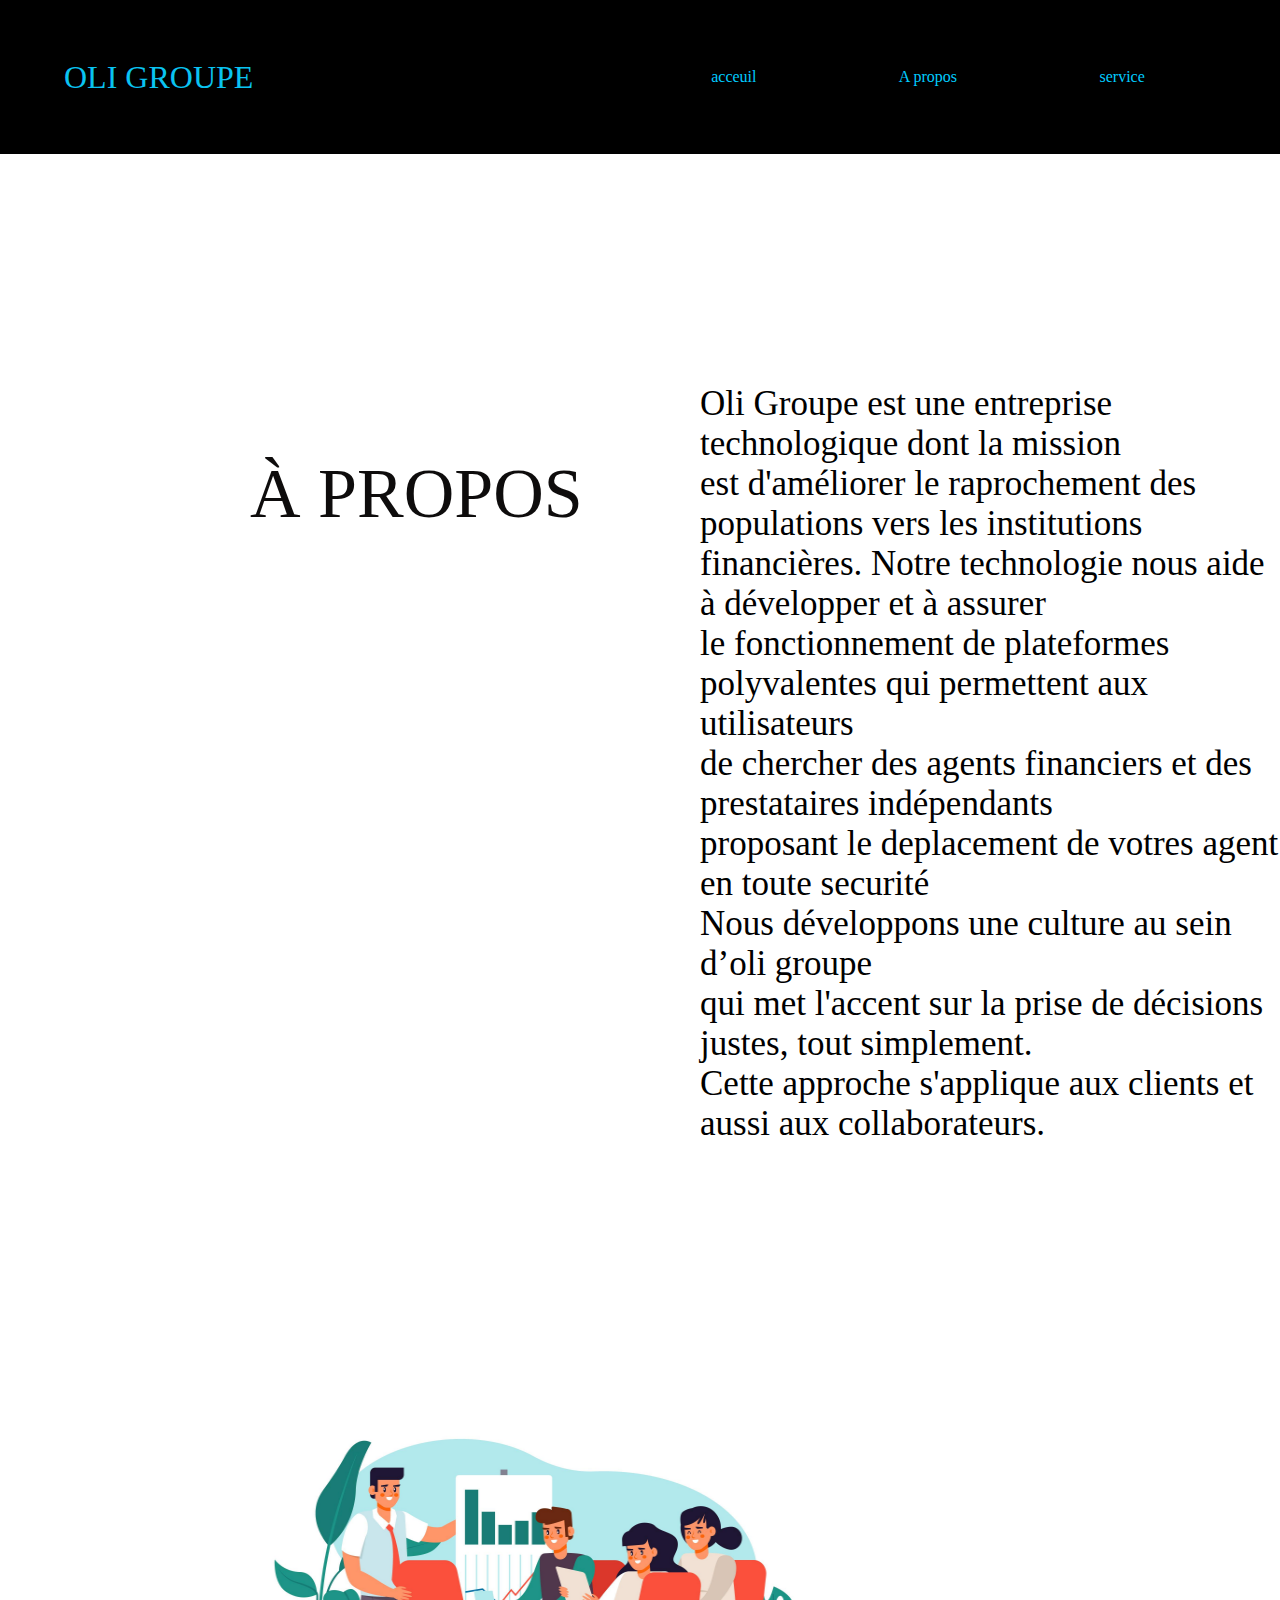
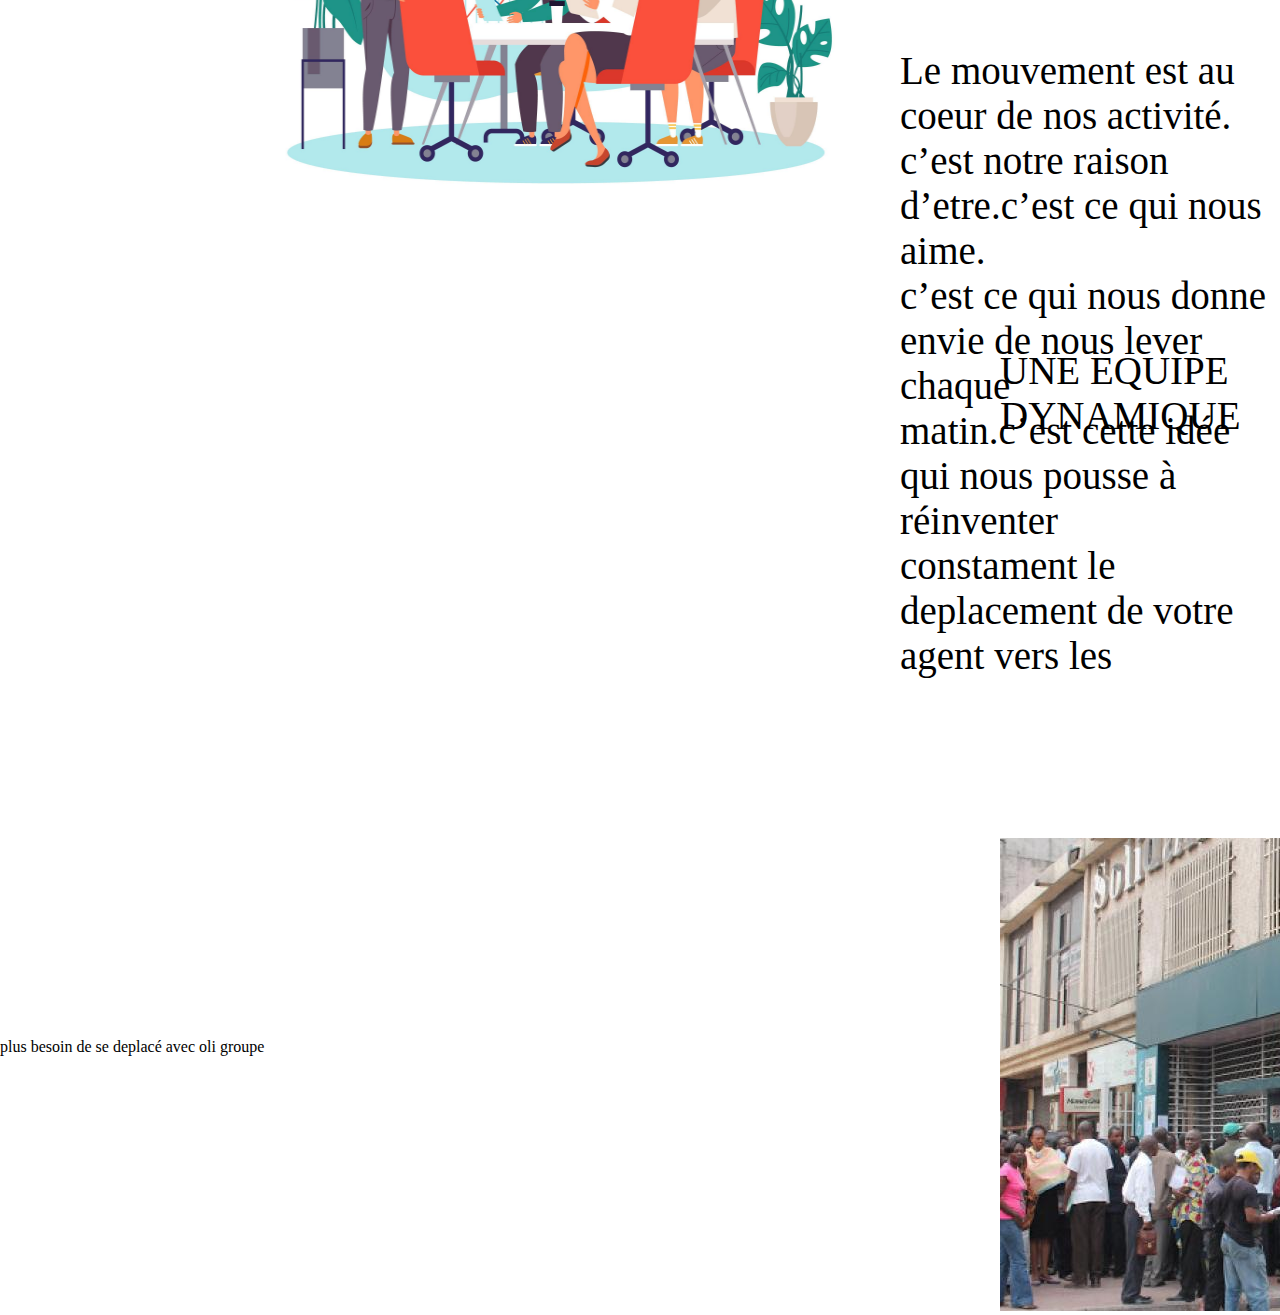
==== html/ apropos.html @ d0546ad8 "ajg" ====
<!DOCTYPE html>
<html lang="en">
<head>
    <meta charset="UTF-8">
    <meta name="viewport" content="width=device-width, initial-scale=1.0">
    <link rel="stylesheet" href="../css/apropos.css">
    <title>Document</title>
</head>
<body>
    <header class="main-head">
        <nav>
            <h1 id="logo">OLI GROUPE</h1>
            <ul>
                <li><a href="../index.html">acceuil</a></li>
                <li><a href="#">A propos</a></li>
                <li><a href="#">service</a></li>
            </ul>
        </nav>
    </header>
    <div class="tete">
       <p class="propo">À PROPOS</p>
       <div class="textap">
        <p>Oli Groupe est une entreprise technologique dont la mission</p>
        <p> est d'améliorer le raprochement  des populations vers les institutions </p>
        <p>  financières. Notre technologie nous aide à développer et à assurer </p>
        <p> le fonctionnement de plateformes polyvalentes qui permettent aux utilisateurs</p>
        <p>  de chercher des agents financiers et des prestataires indépendants</p>
        <p>
        proposant le deplacement de votres agent en toute securité</p>
        <p>Nous développons une culture au sein d’oli groupe</p>
        <p>qui met l'accent sur la prise de décisions justes, tout simplement.</p>
        <p> Cette approche s'applique aux clients  et aussi aux  collaborateurs.</p>
       </div>
       <div class="image">
        <img class="img" src="../assets/5259588.jpg" alt="">
       </div>
       <div class="pdg">
         <div class="fran">
            <p>Le mouvement est au coeur de nos activité.</p>
            <p> c’est notre raison d’etre.c’est ce qui nous aime.</p>
            <p> c’est ce qui nous donne envie de nous lever chaque</p>
            <p> matin.c’est cette idée qui nous pousse à réinventer</p>
            <p>  constament le deplacement de votre agent vers les </p>
       </div>
       <div class="equipe">
        <p>UNE EQUIPE DYNAMIQUE</p>
       </div>
     </div>
     <div class="deuximag">
        <img src="../assets/paie_fonctionnaires_17_003_jpg_711_473_1.jpeg" alt="">
     </div>
     <div class="dep">
        <p>plus besoin de se deplacé avec oli groupe</p>
        <p></p>
     </div>
    </div>
</body>
</html>
---- css/apropos.css ----
*{
   padding: 0;
   margin: 0; 
   

}

a{
    color: rgb(0, 204, 255);
    text-decoration: none;
}

.main-head{
    background: rgb(0, 0, 0);
    color: rgb(3, 223, 247);
}

nav{
    min-height: 10vh;
  display: flex;
  align-items: center;
  width: 90%;
  padding: 2rem;
  margin: auto;
  

}

nav ul{
    display: flex;
    flex: 1 1 40rem;
    justify-content: space-around;
    align-items: center;
    list-style: none;
    
    
}


#logo{
    flex: 1 1 40rem;
    font-size: xx-large;
    font-family: "pacifico",cursive;
    font-weight: normal;
    color: rgb(10, 195, 241);
}
.largent{
    width: 100%;
    height: 5%;
}


.propo{
    font-size: 70px;
    margin-top: 300px;
    color: rgb(14, 12, 12);
    margin-left: 250px;
}

.textap{
    font-size: 35px;
    font-style: bold;
    margin-top: -150px;
    margin-left: 700px;
}

.img{
    width: 700px;
    height: 500px;
    margin-left: 200px;
    margin-top: 200px;
}

.fran{
    font-size: 39px;
    margin-top: -200px;
    margin-left: 900px;
}

.equipe{
    font-size: 39px;
    margin-top: -330px;
    margin-left: 1000px;
    font-size: bold;
}

.deuximag{
    width: 200px;
    height: 200px;
    margin-left: 1000px;
    margin-top: 400px;
}
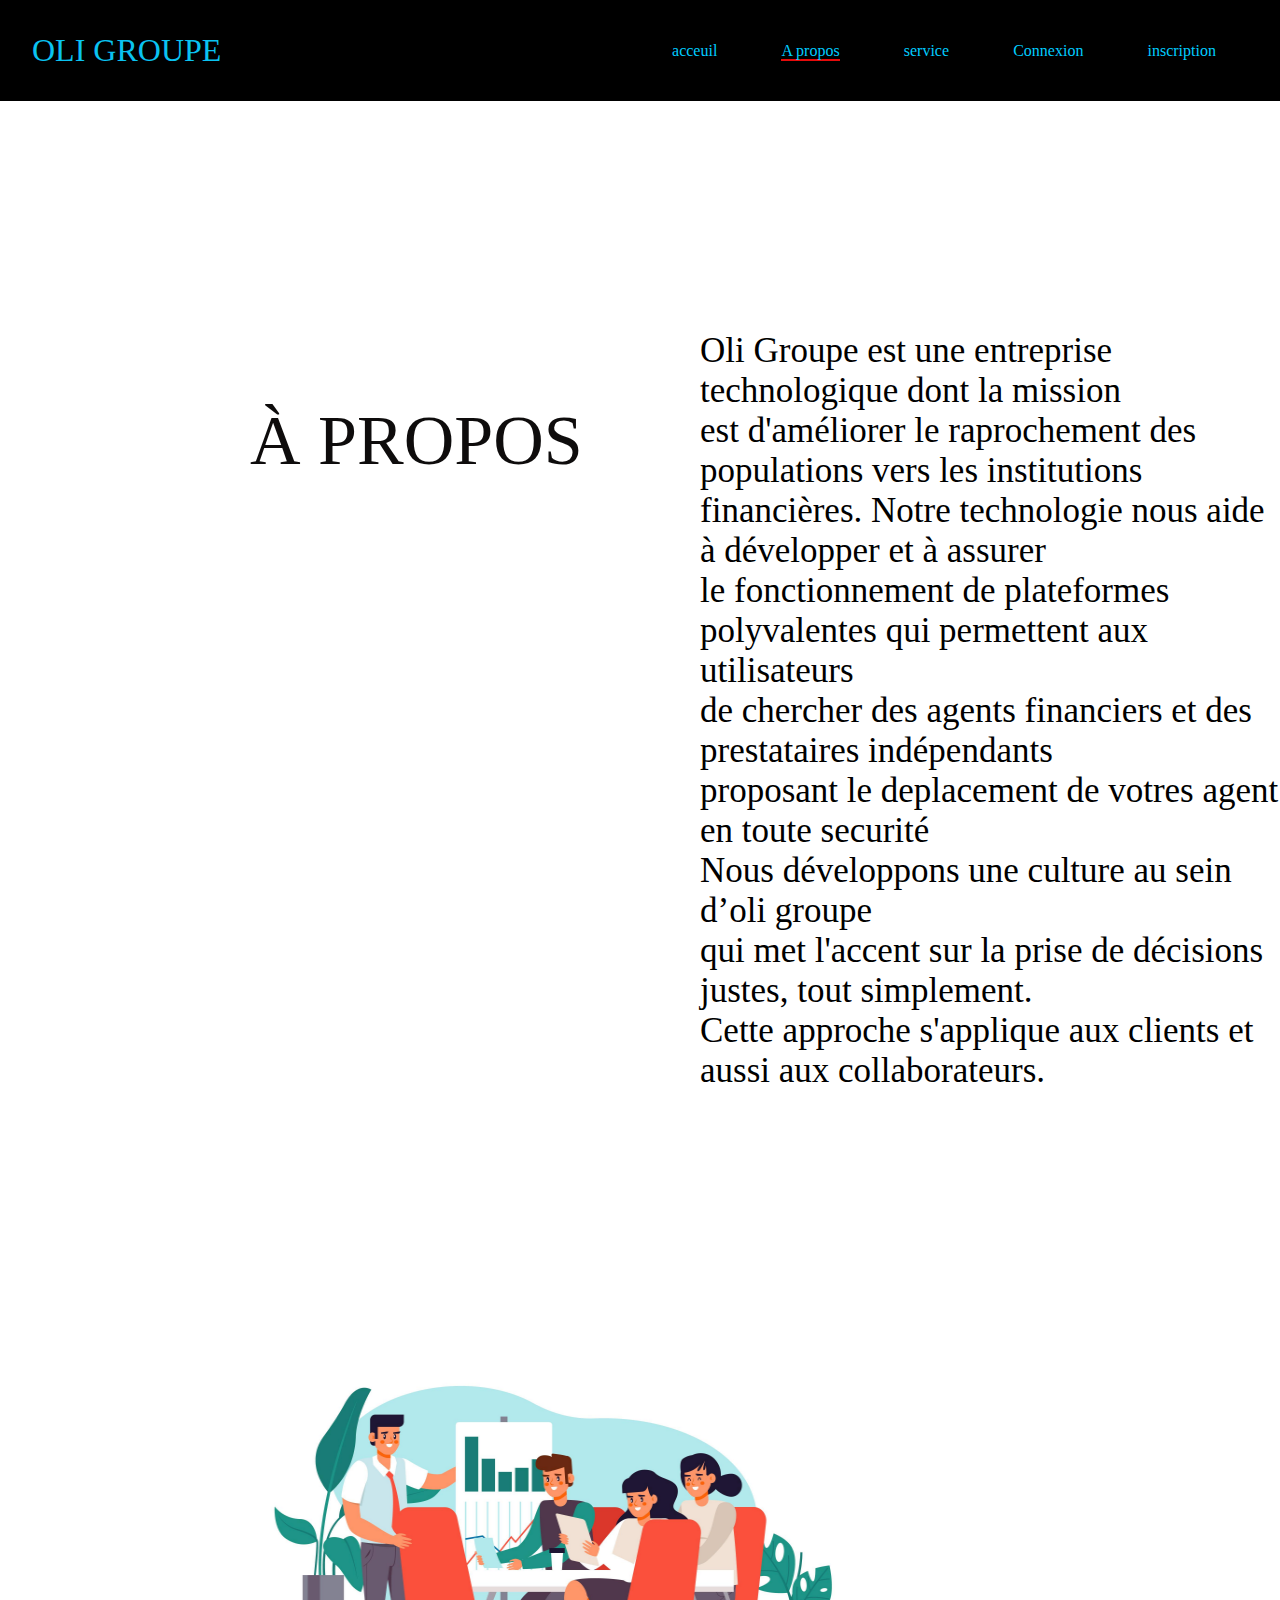
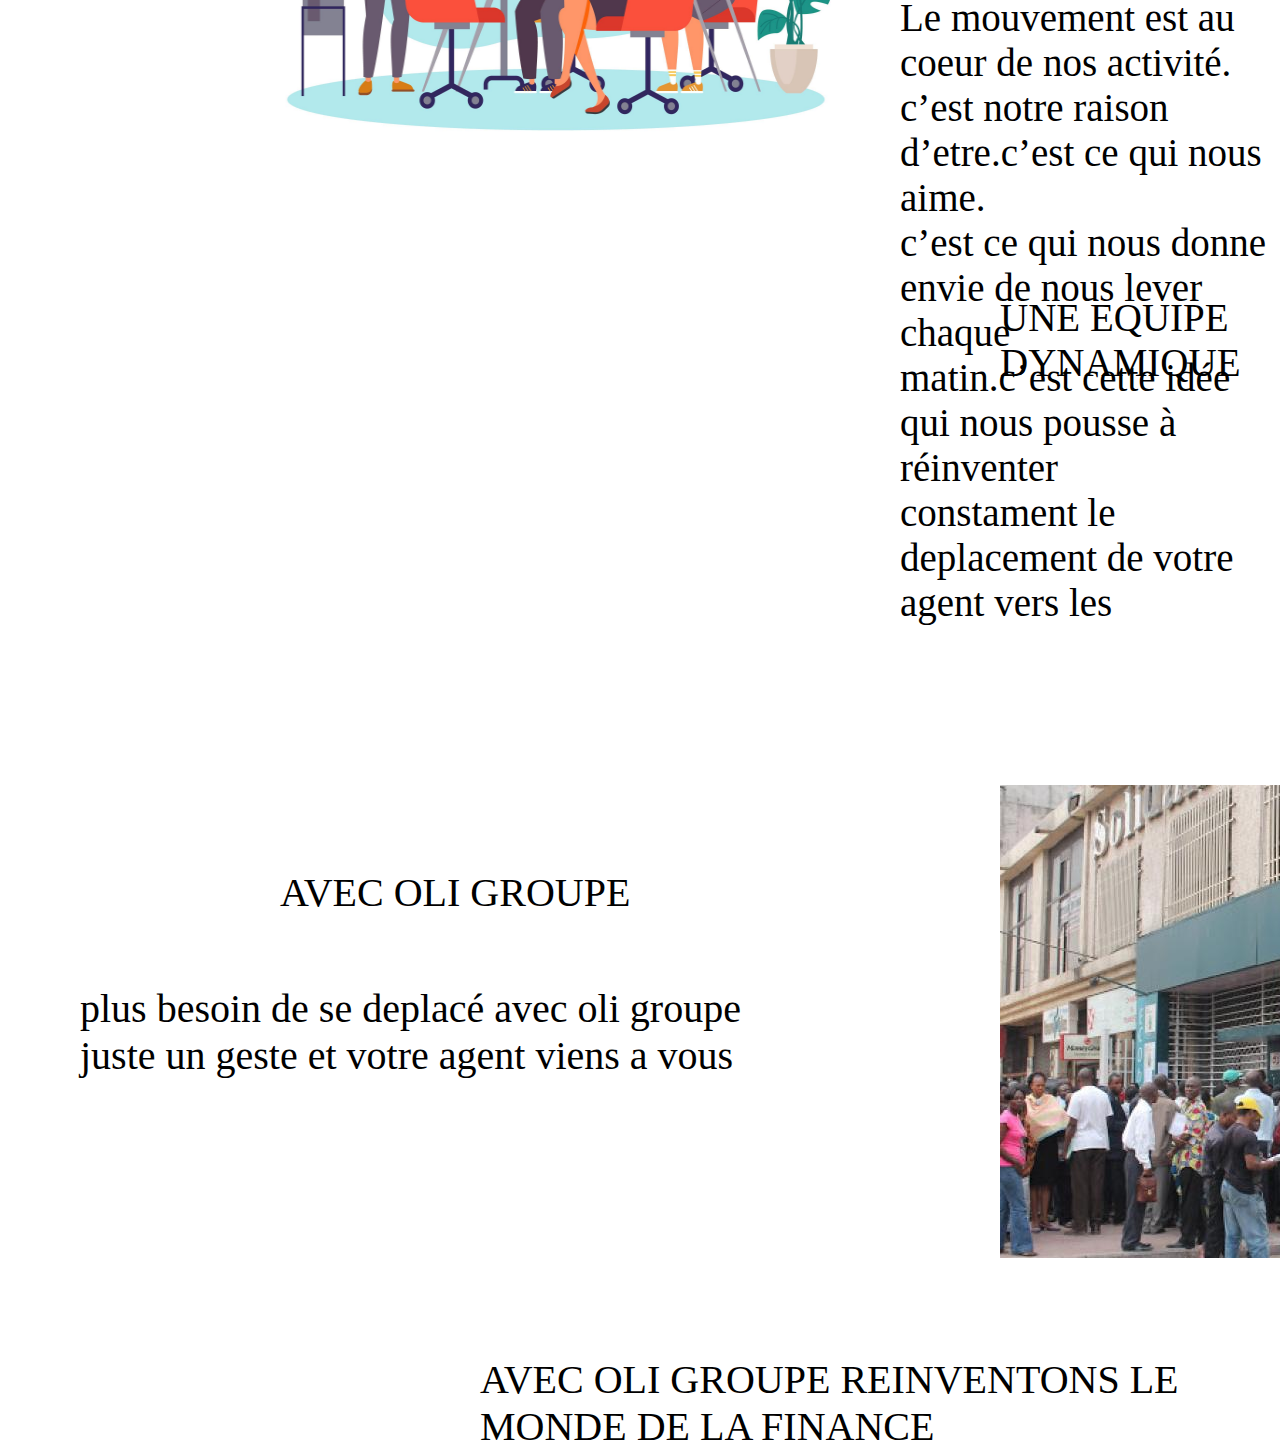
==== commit 28c466b1: "ass" ====
--- a/html/ apropos.html
+++ b/html/ apropos.html
@@ -12,8 +12,10 @@
             <h1 id="logo">OLI GROUPE</h1>
             <ul>
                 <li><a href="../index.html">acceuil</a></li>
-                <li><a href="#">A propos</a></li>
-                <li><a href="#">service</a></li>
+                <li><a class="menuservice" href="#">A propos</a></li>
+                <li><a href="../html/service.html">service</a></li>
+                <li><a href="../html/connexion.html">Connexion</a></li>
+                <li><a href="../html/inscription.html">inscription</a></li>
             </ul>
         </nav>
     </header>
@@ -51,7 +53,9 @@
      </div>
      <div class="dep">
         <p>plus besoin de se deplacé avec oli groupe</p>
-        <p></p>
+        <p>juste un geste et votre agent viens a vous</p>
+        <p class="group"> AVEC OLI GROUPE</p>
+        <p class="fin">AVEC OLI GROUPE REINVENTONS LE MONDE DE LA FINANCE</p>
      </div>
     </div>
 </body>
--- a/css/apropos.css
+++ b/css/apropos.css
@@ -1,8 +1,12 @@
 *{
    padding: 0;
    margin: 0; 
-   
+   box-sizing: border-box;
 
+
+}
+.menuservice{
+    border-bottom: 2px solid rgb(230, 11, 11);
 }
 
 a{
@@ -16,12 +20,12 @@
 }
 
 nav{
-    min-height: 10vh;
-  display: flex;
-  align-items: center;
-  width: 90%;
-  padding: 2rem;
-  margin: auto;
+    min-height: 4vh;
+    display: flex;
+    align-items: center;
+    width: 100%;
+    padding: 2rem;
+    margin: auto;
   
 
 }
@@ -91,9 +95,21 @@
     margin-top: 400px;
 }
 
+.dep{
+    font-size: 40px;
+    margin-left: 80px;
+}
+.group{
+    margin-top: -210px;
+    margin-left: 200px;
+}
+
+.fin{
+    margin-top: 440px;
+    margin-left: 400px;
+}
 
 
 
 
 
-
